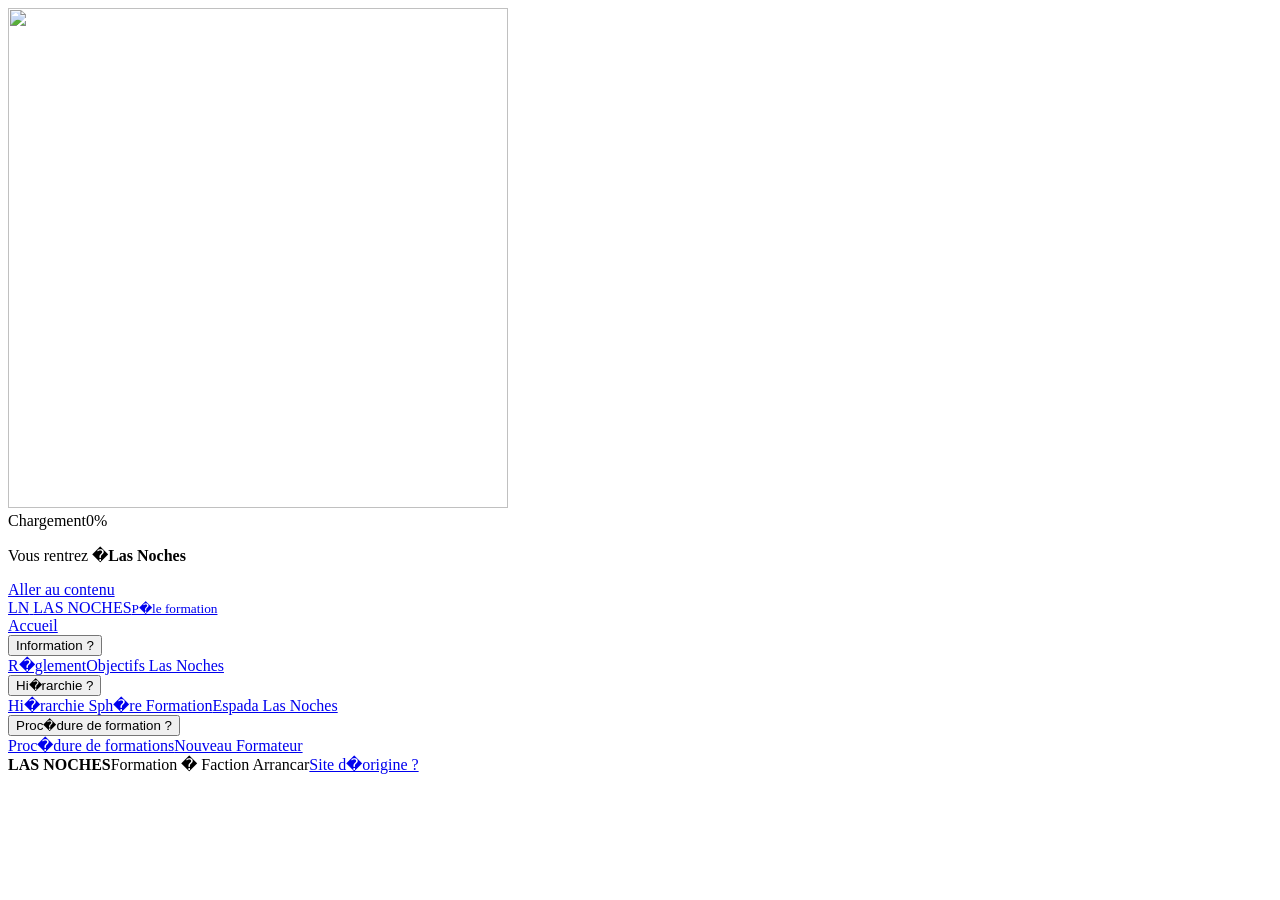
==== index.html @ d8e6fd23 "Add files via upload" ====
<!doctype html>
<html lang="fr">
<head>
  <meta charset="utf-8">
  <meta name="viewport" content="width=device-width, initial-scale=1">
  <meta name="theme-color" content="#101114">
  <meta name="description" content="Formation Las Noches : r�glement, hi�rarchie et formation Arrancar.">
  <link rel="preload" as="image" href="images/image-removebg-preview.png">
  <title>Formation Las Noches</title>
  <link rel="stylesheet" href="css/style.css">
</head>
<body>
  <div class="intro" id="intro" aria-hidden="true">
    <div class="intro-loading">
      <img src="images/image-removebg-preview.png" width="500" height="500" alt="">
      <div class="track"><i class="fill"></i></div>
      <div class="intro-meta"><span>Chargement</span><span id="percent">0%</span></div>
    </div>
    <p class="intro-message"><span>Vous rentrez �</span><strong>Las Noches</strong></p>
  </div>
  <a class="skip" href="#main">Aller au contenu</a>
  <header class="header">
    <div class="header-inner">
      <a class="brand" href="#accueil" aria-label="Las Noches, accueil">
        <span class="brand-mark">LN</span>
        <span class="brand-name">LAS NOCHES<small>P�le formation</small></span>
      </a>
      <nav class="nav" aria-label="Navigation principale">
        <a href="#accueil">Accueil</a>
        <div class="nav-item">
          <button class="nav-head" type="button" aria-expanded="false" aria-controls="menu-info">Information <span>?</span></button>
          <div class="dropdown" id="menu-info"><a href="#reglement">R�glement</a><a href="#objectifs">Objectifs Las Noches</a></div>
        </div>
        <div class="nav-item">
          <button class="nav-head" type="button" aria-expanded="false" aria-controls="menu-hierarchie">Hi�rarchie <span>?</span></button>
          <div class="dropdown" id="menu-hierarchie"><a href="#sphere">Hi�rarchie Sph�re Formation</a><a href="#espada">Espada Las Noches</a></div>
        </div>
        <div class="nav-item">
          <button class="nav-head" type="button" aria-expanded="false" aria-controls="menu-formation">Proc�dure de formation <span>?</span></button>
          <div class="dropdown" id="menu-formation"><a href="#procedure">Proc�dure de formations</a><a href="#procedure">Nouveau Formateur</a></div>
        </div>
      </nav>
    </div>
  </header>
  <main id="main"></main>
  <footer class="footer"><div class="shell"><b>LAS NOCHES</b><span>Formation � Faction Arrancar</span><a href="https://sites.google.com/view/formationlasnoches?usp=sharing" target="_blank" rel="noopener noreferrer">Site d�origine ?</a></div></footer>
  <script src="js/app.js"></script>
</body>
</html>
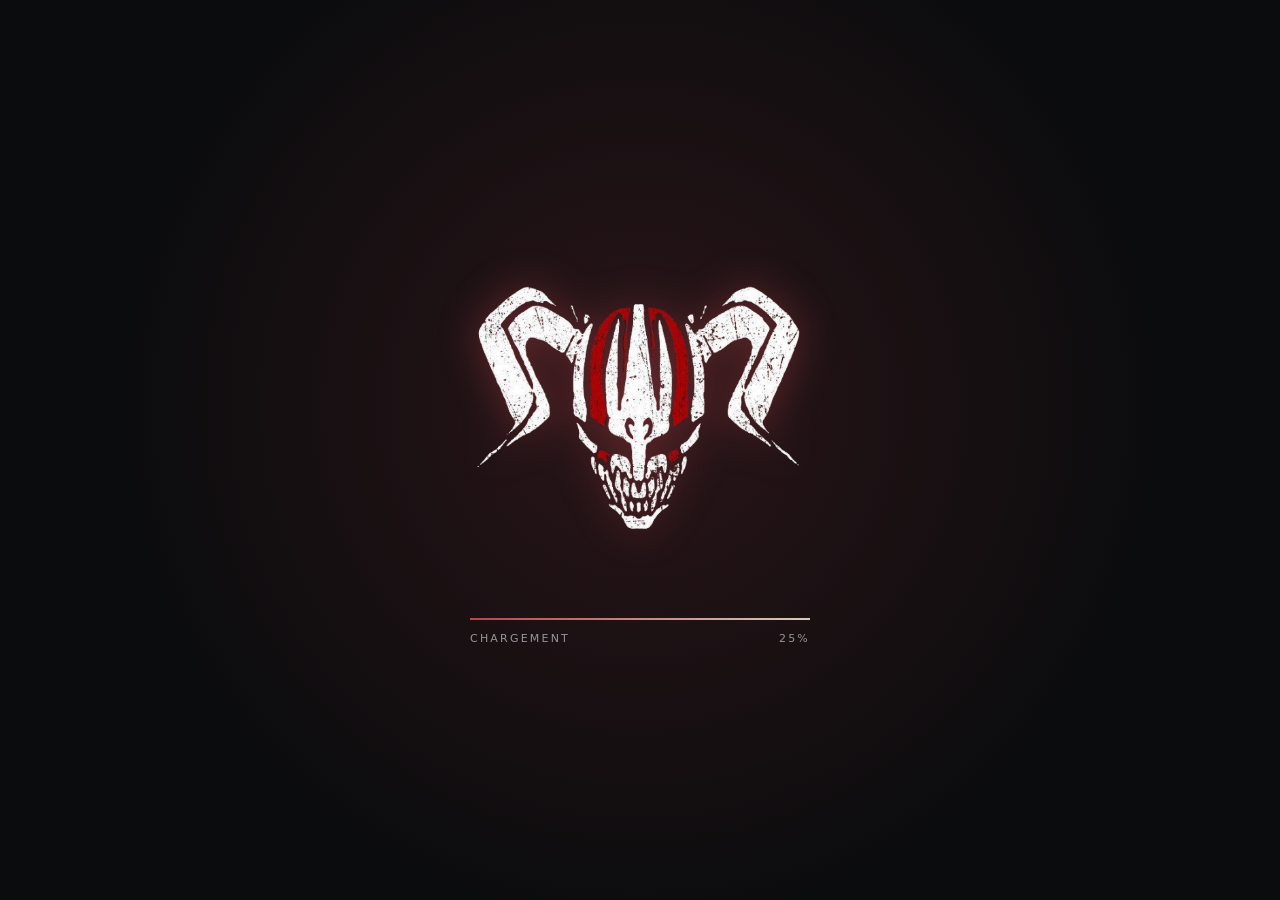
==== commit 0706a844: "Update index.html" ====
--- a/index.html
+++ b/index.html
@@ -4,46 +4,76 @@
   <meta charset="utf-8">
   <meta name="viewport" content="width=device-width, initial-scale=1">
   <meta name="theme-color" content="#101114">
-  <meta name="description" content="Formation Las Noches : r�glement, hi�rarchie et formation Arrancar.">
-  <link rel="preload" as="image" href="images/image-removebg-preview.png">
+  <meta name="description" content="Formation Las Noches : règlement, hiérarchie et formation Arrancar.">
+  <link rel="preload" as="image" href="image-removebg-preview.png">
   <title>Formation Las Noches</title>
   <link rel="stylesheet" href="css/style.css">
 </head>
 <body>
   <div class="intro" id="intro" aria-hidden="true">
     <div class="intro-loading">
-      <img src="images/image-removebg-preview.png" width="500" height="500" alt="">
+      <img src="image-removebg-preview.png" width="500" height="500" alt="">
       <div class="track"><i class="fill"></i></div>
       <div class="intro-meta"><span>Chargement</span><span id="percent">0%</span></div>
     </div>
-    <p class="intro-message"><span>Vous rentrez �</span><strong>Las Noches</strong></p>
+    <p class="intro-message"><span>Vous rentrez à</span><strong>Las Noches</strong></p>
   </div>
+
   <a class="skip" href="#main">Aller au contenu</a>
+
   <header class="header">
     <div class="header-inner">
       <a class="brand" href="#accueil" aria-label="Las Noches, accueil">
         <span class="brand-mark">LN</span>
-        <span class="brand-name">LAS NOCHES<small>P�le formation</small></span>
+        <span class="brand-name">LAS NOCHES<small>Pôle formation</small></span>
       </a>
+
       <nav class="nav" aria-label="Navigation principale">
         <a href="#accueil">Accueil</a>
+
         <div class="nav-item">
-          <button class="nav-head" type="button" aria-expanded="false" aria-controls="menu-info">Information <span>?</span></button>
-          <div class="dropdown" id="menu-info"><a href="#reglement">R�glement</a><a href="#objectifs">Objectifs Las Noches</a></div>
+          <button class="nav-head" type="button" aria-expanded="false" aria-controls="menu-info">
+            Information <span>⌄</span>
+          </button>
+          <div class="dropdown" id="menu-info">
+            <a href="#reglement">Règlement</a>
+            <a href="#objectifs">Objectifs Las Noches</a>
+          </div>
         </div>
+
         <div class="nav-item">
-          <button class="nav-head" type="button" aria-expanded="false" aria-controls="menu-hierarchie">Hi�rarchie <span>?</span></button>
-          <div class="dropdown" id="menu-hierarchie"><a href="#sphere">Hi�rarchie Sph�re Formation</a><a href="#espada">Espada Las Noches</a></div>
+          <button class="nav-head" type="button" aria-expanded="false" aria-controls="menu-hierarchie">
+            Hiérarchie <span>⌄</span>
+          </button>
+          <div class="dropdown" id="menu-hierarchie">
+            <a href="#sphere">Hiérarchie Sphère Formation</a>
+            <a href="#espada">Espada Las Noches</a>
+          </div>
         </div>
+
         <div class="nav-item">
-          <button class="nav-head" type="button" aria-expanded="false" aria-controls="menu-formation">Proc�dure de formation <span>?</span></button>
-          <div class="dropdown" id="menu-formation"><a href="#procedure">Proc�dure de formations</a><a href="#procedure">Nouveau Formateur</a></div>
+          <button class="nav-head" type="button" aria-expanded="false" aria-controls="menu-formation">
+            Procédure de formation <span>⌄</span>
+          </button>
+          <div class="dropdown" id="menu-formation">
+            <a href="#procedure">Procédure de formations</a>
+            <a href="#procedure">Nouveau Formateur</a>
+          </div>
         </div>
       </nav>
     </div>
   </header>
+
   <main id="main"></main>
-  <footer class="footer"><div class="shell"><b>LAS NOCHES</b><span>Formation � Faction Arrancar</span><a href="https://sites.google.com/view/formationlasnoches?usp=sharing" target="_blank" rel="noopener noreferrer">Site d�origine ?</a></div></footer>
+
+  <footer class="footer">
+    <div class="shell">
+      <b>LAS NOCHES</b>
+      <span>Formation · Faction Arrancar</span>
+      <a href="https://sites.google.com/view/formationlasnoches?usp=sharing" target="_blank" rel="noopener noreferrer">Site d’origine ↗</a>
+    </div>
+  </footer>
+
   <script src="js/app.js"></script>
 </body>
-</html>+</html>
--- a/css/style.css
+++ b/css/style.css
@@ -0,0 +1,477 @@
+:root {
+  --bg: #101114;
+  --panel: #1b1c20;
+  --text: #f1eee9;
+  --soft: #c5c2bd;
+  --muted: #96949a;
+  --line: #3b3b3e;
+  --red: #b8444a;
+  --cream: #d8cbbc;
+}
+
+* { box-sizing: border-box; }
+html { scroll-behavior: smooth; }
+body {
+  margin: 0;
+  background: var(--bg);
+  color: var(--text);
+  font: 16px/1.7 system-ui, -apple-system, "Segoe UI", sans-serif;
+}
+a { color: inherit; text-decoration: none; }
+button { font: inherit; }
+img { display: block; max-width: 100%; }
+h1, h2, h3, p { margin-top: 0; }
+h1, h2, h3 {
+  font-family: Georgia, serif;
+  font-weight: 400;
+  line-height: 1.12;
+}
+:focus-visible { outline: 2px solid var(--cream); outline-offset: 4px; }
+.shell { max-width: 1120px; margin: auto; padding: 0 32px; }
+.skip {
+  position: absolute;
+  left: -999px;
+  top: 10px;
+  z-index: 101;
+  background: #fff;
+  color: #111;
+  padding: 8px;
+}
+.skip:focus { left: 10px; }
+
+/* Navigation */
+.header {
+  position: sticky;
+  top: 0;
+  z-index: 20;
+  background: #101114f5;
+  border-bottom: 1px solid #ffffff22;
+  backdrop-filter: blur(14px);
+}
+.header-inner {
+  max-width: 1120px;
+  min-height: 78px;
+  margin: auto;
+  padding: 0 32px;
+  display: flex;
+  align-items: center;
+  gap: 40px;
+}
+.brand { display: flex; align-items: center; gap: 14px; white-space: nowrap; }
+.brand-mark {
+  width: 40px;
+  height: 40px;
+  border: 1px solid var(--cream);
+  border-radius: 50%;
+  display: grid;
+  place-items: center;
+  font: 14px Georgia, serif;
+}
+.brand-name { font: 18px/1.1 Georgia, serif; letter-spacing: .15em; }
+.brand-name small {
+  display: block;
+  margin-top: 5px;
+  color: var(--muted);
+  font: 9px system-ui, sans-serif;
+  letter-spacing: .26em;
+  text-transform: uppercase;
+}
+.nav {
+  display: flex;
+  align-items: stretch;
+  gap: 27px;
+  margin-left: auto;
+  align-self: stretch;
+}
+.nav > a, .nav-head {
+  display: flex;
+  align-items: center;
+  min-height: 78px;
+  color: var(--soft);
+  font-size: 13px;
+  letter-spacing: .04em;
+  white-space: nowrap;
+}
+.nav > a:hover, .nav > a.active, .nav-head:hover, .nav-head.active { color: #fff; }
+.nav > a.active { border-bottom: 2px solid var(--red); }
+.nav-item { position: relative; display: flex; }
+.nav-head { border: 0; background: none; cursor: pointer; padding: 0; }
+.nav-head span { margin-left: 7px; color: var(--red); }
+.dropdown {
+  position: absolute;
+  top: 100%;
+  left: -16px;
+  min-width: 260px;
+  padding: 9px;
+  background: var(--panel);
+  border: 1px solid #49484a;
+  box-shadow: 0 20px 38px #0009;
+  opacity: 0;
+  visibility: hidden;
+  transform: translateY(7px);
+  pointer-events: none;
+  transition: opacity .2s, transform .2s, visibility .2s;
+}
+.dropdown a {
+  display: block;
+  padding: 11px 12px;
+  color: var(--soft);
+  font-size: 13px;
+  line-height: 1.4;
+}
+.dropdown a:hover, .dropdown a:focus-visible, .dropdown a[aria-current=page] {
+  color: white;
+  background: #ffffff10;
+}
+.nav-item:hover .dropdown, .nav-item:focus-within .dropdown, .nav-item.open .dropdown {
+  opacity: 1;
+  visibility: visible;
+  transform: none;
+  pointer-events: auto;
+}
+
+/* Accueil et pages */
+.hero {
+  min-height: max(490px, calc(100svh - 166px));
+  display: flex;
+  align-items: center;
+  position: relative;
+  overflow: hidden;
+  background:
+    linear-gradient(90deg, #101114 0%, #101114ec 42%, #10111473 100%),
+    linear-gradient(0deg, #101114, transparent 48%),
+    url("../hero.webp") right center / auto 105% no-repeat;
+}
+.hero .shell {
+  width: 100%;
+  padding-top: 75px;
+  padding-bottom: 90px;
+  position: relative;
+  z-index: 1;
+}
+.eyebrow {
+  color: var(--cream);
+  font-size: 11px;
+  font-weight: 700;
+  letter-spacing: .23em;
+  text-transform: uppercase;
+}
+.eyebrow::before {
+  content: "";
+  display: inline-block;
+  width: 28px;
+  height: 1px;
+  background: var(--red);
+  vertical-align: middle;
+  margin-right: 12px;
+}
+.hero h1 {
+  font-size: clamp(55px, 7vw, 94px);
+  letter-spacing: -.045em;
+  margin: 22px 0;
+}
+.hero h1 em { font-style: normal; color: var(--red); }
+.hero p { max-width: 520px; color: var(--soft); font-size: 18px; }
+.page-top {
+  padding: 50px 0 60px;
+  border-bottom: 1px solid var(--line);
+  background: radial-gradient(circle at 85% 15%, #65313655, transparent 33%), #17181b;
+}
+.crumb {
+  display: flex;
+  gap: 12px;
+  flex-wrap: wrap;
+  color: var(--muted);
+  font-size: 12px;
+  margin-bottom: 50px;
+}
+.crumb a:hover { color: white; }
+.page-top h1 {
+  font-size: clamp(45px, 6vw, 78px);
+  letter-spacing: -.04em;
+  margin: 15px 0 0;
+}
+.content {
+  max-width: 1040px;
+  padding-top: 65px;
+  padding-bottom: 100px;
+  min-height: 45vh;
+}
+.content > h2 { font-size: clamp(34px, 4vw, 49px); }
+.content p, .content li { color: var(--soft); }
+.back {
+  display: inline-block;
+  margin-top: 38px;
+  color: var(--cream);
+  font-size: 13px;
+  border-bottom: 1px solid;
+}
+.footer { border-top: 1px solid var(--line); padding: 30px 0; background: #0b0c0e; }
+.footer .shell { display: flex; justify-content: space-between; gap: 20px; align-items: center; }
+.footer b { font: 17px Georgia, serif; letter-spacing: .13em; }
+.footer span, .footer a { color: var(--muted); font-size: 12px; }
+
+/* Hiérarchie */
+.org-intro { margin-bottom: 30px; }
+.org-intro h2 { font-size: 42px; margin: 12px 0; }
+.org-intro p { color: var(--muted); }
+.org {
+  max-width: 960px;
+  margin: auto;
+  padding: 42px 38px 48px;
+  border: 1px solid #484248;
+  background: radial-gradient(circle at 50% 12%, #56374036, transparent 45%), #191a1e;
+}
+.org-kicker {
+  display: block;
+  text-align: center;
+  color: var(--cream);
+  font-size: 10px;
+  letter-spacing: .23em;
+  text-transform: uppercase;
+  margin-bottom: 18px;
+}
+.person {
+  overflow: hidden;
+  background: #202125;
+  border: 1px solid #565056;
+  box-shadow: 0 18px 36px #0004;
+}
+.person img { width: 100%; aspect-ratio: 1.68; object-fit: cover; }
+.person-info { text-align: center; padding: 19px 15px 22px; }
+.person-info small {
+  display: block;
+  color: var(--cream);
+  font-size: 10px;
+  font-weight: 700;
+  letter-spacing: .16em;
+  text-transform: uppercase;
+}
+.person-info strong { display: block; font: 26px/1.2 Georgia, serif; margin-top: 7px; }
+.org-lead { max-width: 318px; margin: auto; border-color: #9d7779; }
+.org-deputy { max-width: 318px; margin: auto; }
+.stem { height: 44px; width: 1px; margin: auto; background: #a47378; }
+.team-heading {
+  display: flex;
+  align-items: center;
+  justify-content: center;
+  gap: 16px;
+  margin: 0 0 24px;
+  color: var(--cream);
+  font-size: 10px;
+  font-weight: 700;
+  letter-spacing: .23em;
+  text-transform: uppercase;
+}
+.team-heading::before, .team-heading::after {
+  content: "";
+  width: 62px;
+  height: 1px;
+  background: #7b5e62;
+}
+.trainers { display: grid; grid-template-columns: repeat(3, minmax(0, 1fr)); gap: 14px; }
+.trainer {
+  display: flex;
+  align-items: center;
+  gap: 15px;
+  min-height: 92px;
+  padding: 16px 18px;
+  border: 1px solid #494449;
+  background: #202125;
+}
+.trainer-index { color: var(--red); font: 20px Georgia, serif; }
+.trainer small {
+  display: block;
+  color: var(--cream);
+  font-size: 10px;
+  letter-spacing: .15em;
+  text-transform: uppercase;
+}
+.trainer strong { display: block; margin-top: 3px; font: 21px/1.2 Georgia, serif; }
+
+/* Objectifs */
+.objectives-intro { max-width: 720px; margin-bottom: 34px; }
+.objectives-intro h2 { font-size: clamp(36px, 4.5vw, 54px); margin: 13px 0 15px; }
+.objectives-intro p { color: var(--muted); }
+.objectives { display: grid; gap: 13px; max-width: 850px; }
+.objective {
+  display: grid;
+  grid-template-columns: 58px minmax(0, 1fr);
+  gap: 20px;
+  align-items: start;
+  padding: 26px 30px;
+  border: 1px solid #494449;
+  background: linear-gradient(110deg, #202125, #191a1e);
+}
+.objective-number { color: var(--red); font: 25px Georgia, serif; }
+.objective h3 { font-size: 30px; margin: 0 0 8px; }
+.objective p { margin: 0; max-width: 650px; }
+
+/* Règlement */
+.reg-intro { max-width: 790px; margin-bottom: 55px; }
+.reg-intro h2 { font-size: 46px; margin: 12px 0 22px; }
+.authority { border-left: 2px solid var(--red); padding: 15px 20px; background: #ffffff09; }
+.severity { --tone: #b7a99b; margin-bottom: 58px; }
+.severity-2 { --tone: #bb9a73; }
+.severity-3 { --tone: #c1766b; }
+.severity-4 { --tone: #d05258; }
+.severity-head {
+  display: flex;
+  align-items: end;
+  gap: 20px;
+  padding-bottom: 18px;
+  border-bottom: 1px solid var(--tone);
+}
+.severity-head .index { color: var(--tone); font: 54px/.9 Georgia, serif; }
+.severity-head small {
+  color: var(--tone);
+  font-size: 11px;
+  letter-spacing: .17em;
+  text-transform: uppercase;
+}
+.severity-head h3 { font-size: 35px; margin: 2px 0 0; }
+.severity-head .count { margin-left: auto; color: var(--muted); font-size: 12px; }
+.rule {
+  display: grid;
+  grid-template-columns: minmax(0, 1.6fr) minmax(210px, 1fr);
+  gap: 30px;
+  padding: 25px 0;
+  border-bottom: 1px solid var(--line);
+}
+.rule-main { display: grid; grid-template-columns: 48px 1fr; gap: 10px; }
+.rule-number { color: var(--tone); font: 20px Georgia, serif; }
+.rule p { margin: 0; white-space: pre-line; }
+.sanction { border-left: 1px solid #4b4446; padding-left: 22px; }
+.sanction small {
+  display: block;
+  color: var(--tone);
+  font-size: 10px;
+  letter-spacing: .15em;
+  text-transform: uppercase;
+  margin-bottom: 10px;
+}
+.sanction p { font-size: 14px; }
+.proposal {
+  display: inline-block;
+  margin-bottom: 9px;
+  padding: 4px 8px;
+  border: 1px solid #b9876b;
+  color: #d2a589;
+  font-size: 10px;
+  text-transform: uppercase;
+}
+.reg-note {
+  max-width: 790px;
+  padding: 18px 22px;
+  border: 1px solid #7b5d49;
+  background: #7b5d4917;
+  font-size: 13px;
+}
+.step { padding: 25px 0; border-top: 1px solid var(--line); }
+.step h3 { font-size: 26px; }
+
+/* Animation d'entrée */
+.intro {
+  position: fixed;
+  inset: 0;
+  z-index: 100;
+  display: grid;
+  place-items: center;
+  background: radial-gradient(circle at 50% 45%, #2a1518, #0b0c0e 65%);
+  text-align: center;
+  opacity: 1;
+  transition: opacity 1.5s ease;
+}
+.intro > * { grid-area: 1/1; }
+.intro.fading { opacity: 0; pointer-events: none; }
+.intro-loading {
+  width: min(340px, 70vw);
+  transition: opacity .45s ease, transform .45s ease;
+}
+.intro-loading img {
+  width: 100%;
+  height: auto;
+  filter: drop-shadow(0 0 20px #b8444a77);
+}
+.track { height: 2px; margin-top: 22px; background: #ffffff25; }
+.fill {
+  display: block;
+  width: 100%;
+  height: 100%;
+  background: linear-gradient(90deg, var(--red), var(--cream));
+  transform: scaleX(0);
+  transform-origin: left;
+  animation: load 5s linear forwards;
+}
+@keyframes load { to { transform: scaleX(1); } }
+.intro-meta {
+  display: flex;
+  justify-content: space-between;
+  margin-top: 12px;
+  color: var(--muted);
+  font: 11px system-ui, sans-serif;
+  letter-spacing: .2em;
+  text-transform: uppercase;
+}
+.intro-message { padding: 0 24px; font-family: Georgia, serif; line-height: 1.15; }
+.intro-message span, .intro-message strong {
+  display: block;
+  opacity: 0;
+  filter: blur(12px);
+  transform: translateY(25px);
+  transition: opacity .9s ease, filter .9s ease, transform .9s ease;
+}
+.intro-message span { font-size: clamp(25px, 4.7vw, 46px); }
+.intro-message strong {
+  margin-top: 8px;
+  color: #e07177;
+  font-size: clamp(43px, 8vw, 82px);
+  font-weight: 400;
+  text-shadow: 0 0 32px #b8444a55;
+  transition-delay: .3s;
+}
+.intro.message .intro-loading { opacity: 0; transform: translateY(-15px); }
+.intro.message .intro-message span, .intro.message .intro-message strong {
+  opacity: 1;
+  filter: blur(0);
+  transform: none;
+}
+
+@media (max-width: 760px) {
+  .header-inner { display: block; padding-top: 12px; }
+  .brand { padding-bottom: 10px; }
+  .nav { margin: 0 -32px; padding: 0 32px; gap: 22px; flex-wrap: wrap; }
+  .nav > a, .nav-head { min-height: 44px; font-size: 12px; }
+  .nav-item { position: static; }
+  .dropdown { top: 100%; left: 0; right: 0; min-width: 0; }
+  .hero {
+    background: linear-gradient(90deg, #101114ed, #10111485),
+      url("../hero.webp") 65% center / cover no-repeat;
+  }
+  .page-top { padding: 35px 0 48px; }
+  .crumb { margin-bottom: 35px; }
+  .trainers { grid-template-columns: repeat(2, minmax(0, 1fr)); }
+}
+
+@media (max-width: 650px) {
+  .shell, .header-inner { padding-left: 20px; padding-right: 20px; }
+  .nav { margin: 0 -20px; padding: 0 20px; gap: 15px; }
+  .hero h1 { font-size: 55px; }
+  .hero p { font-size: 16px; }
+  .org { max-width: 360px; padding: 28px 18px; }
+  .trainers { grid-template-columns: 1fr; }
+  .objective { grid-template-columns: 40px 1fr; gap: 12px; padding: 22px 18px; }
+  .objective h3 { font-size: 25px; }
+  .rule { display: block; }
+  .sanction { margin: 20px 0 0 48px; padding-left: 16px; }
+  .severity-head .index { font-size: 42px; }
+  .severity-head h3 { font-size: 28px; }
+  .severity-head .count { display: none; }
+  .footer .shell { display: block; }
+  .footer .shell > * { display: block; margin: 8px 0; }
+}
+
+@media (prefers-reduced-motion: reduce) {
+  *, *::before, *::after { animation: none !important; transition: none !important; }
+  .fill { transform: scaleX(1); }
+}
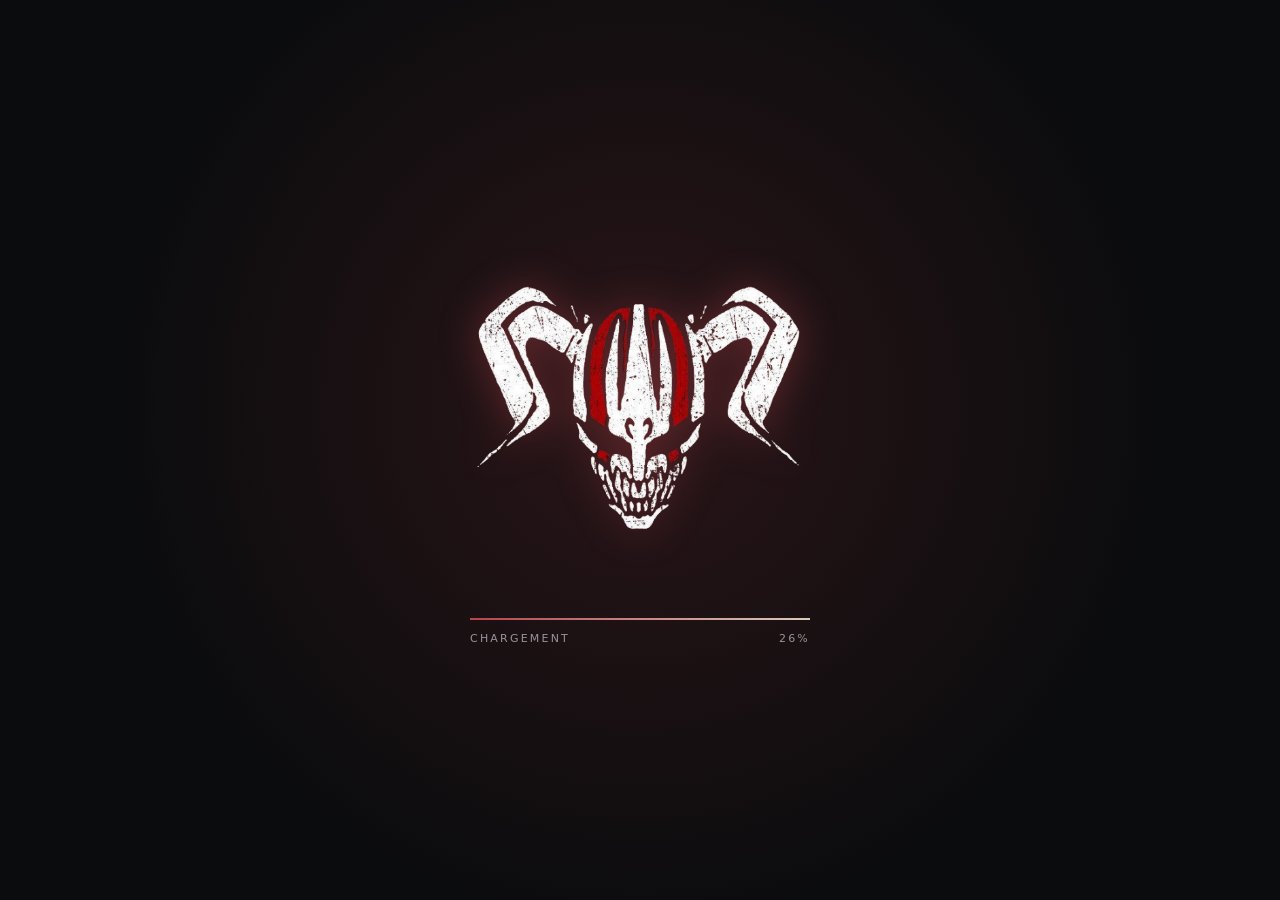
==== commit 10ee5689: "Update index.html" ====
--- a/index.html
+++ b/index.html
@@ -56,8 +56,8 @@
             Procédure de formation <span>⌄</span>
           </button>
           <div class="dropdown" id="menu-formation">
-            <a href="#procedure">Procédure de formations</a>
-            <a href="#procedure">Nouveau Formateur</a>
+            <a href="#procedure">Procédure de formation</a>
+            <a href="#nouveau-formateur">Nouveau Formateur</a>
           </div>
         </div>
       </nav>
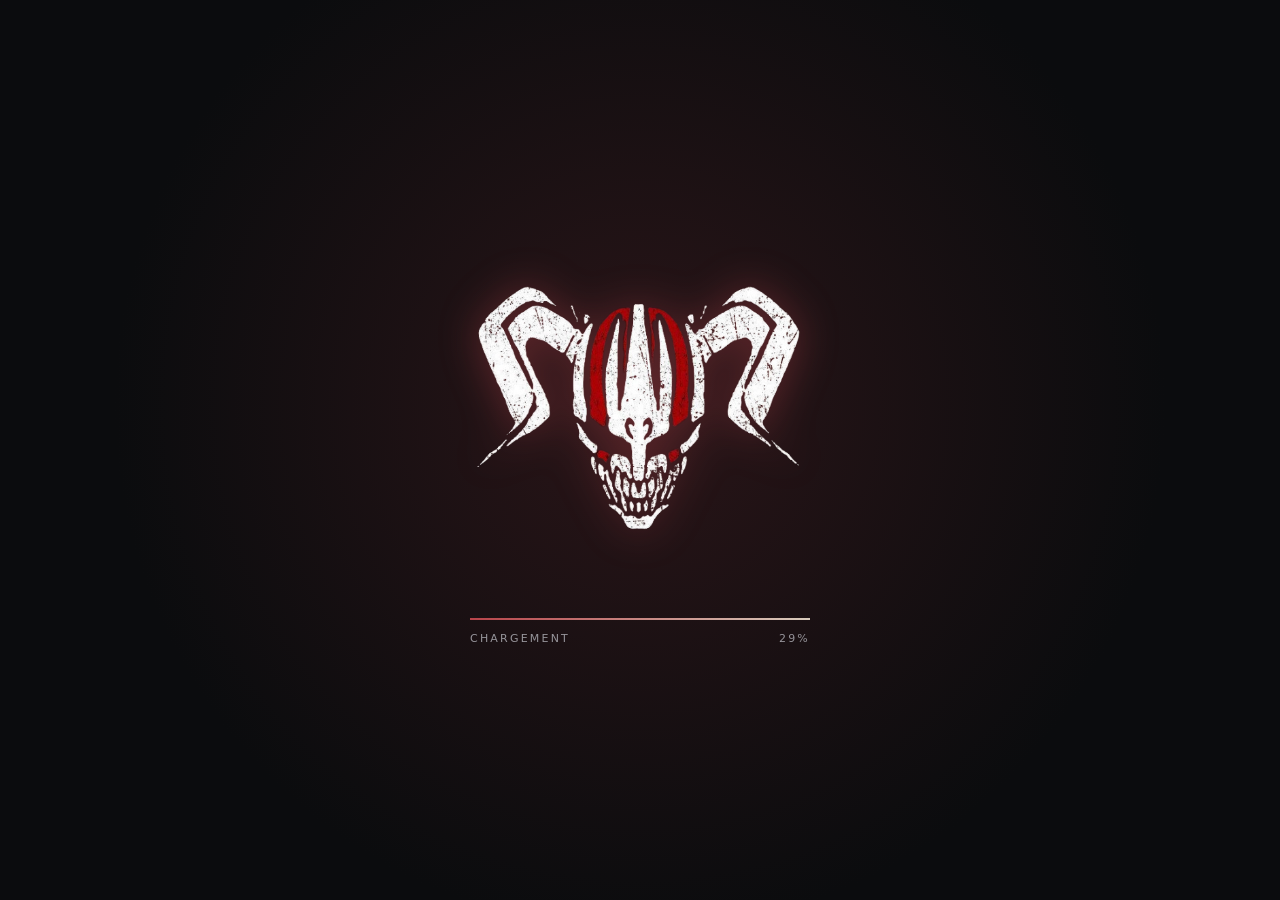
==== commit 4b88ba29: "Update index.html" ====
--- a/index.html
+++ b/index.html
@@ -14,9 +14,15 @@
     <div class="intro-loading">
       <img src="image-removebg-preview.png" width="500" height="500" alt="">
       <div class="track"><i class="fill"></i></div>
-      <div class="intro-meta"><span>Chargement</span><span id="percent">0%</span></div>
+      <div class="intro-meta">
+        <span>Chargement</span>
+        <span id="percent">0%</span>
+      </div>
     </div>
-    <p class="intro-message"><span>Vous rentrez à</span><strong>Las Noches</strong></p>
+    <p class="intro-message">
+      <span>Vous rentrez à</span>
+      <strong>Las Noches</strong>
+    </p>
   </div>
 
   <a class="skip" href="#main">Aller au contenu</a>
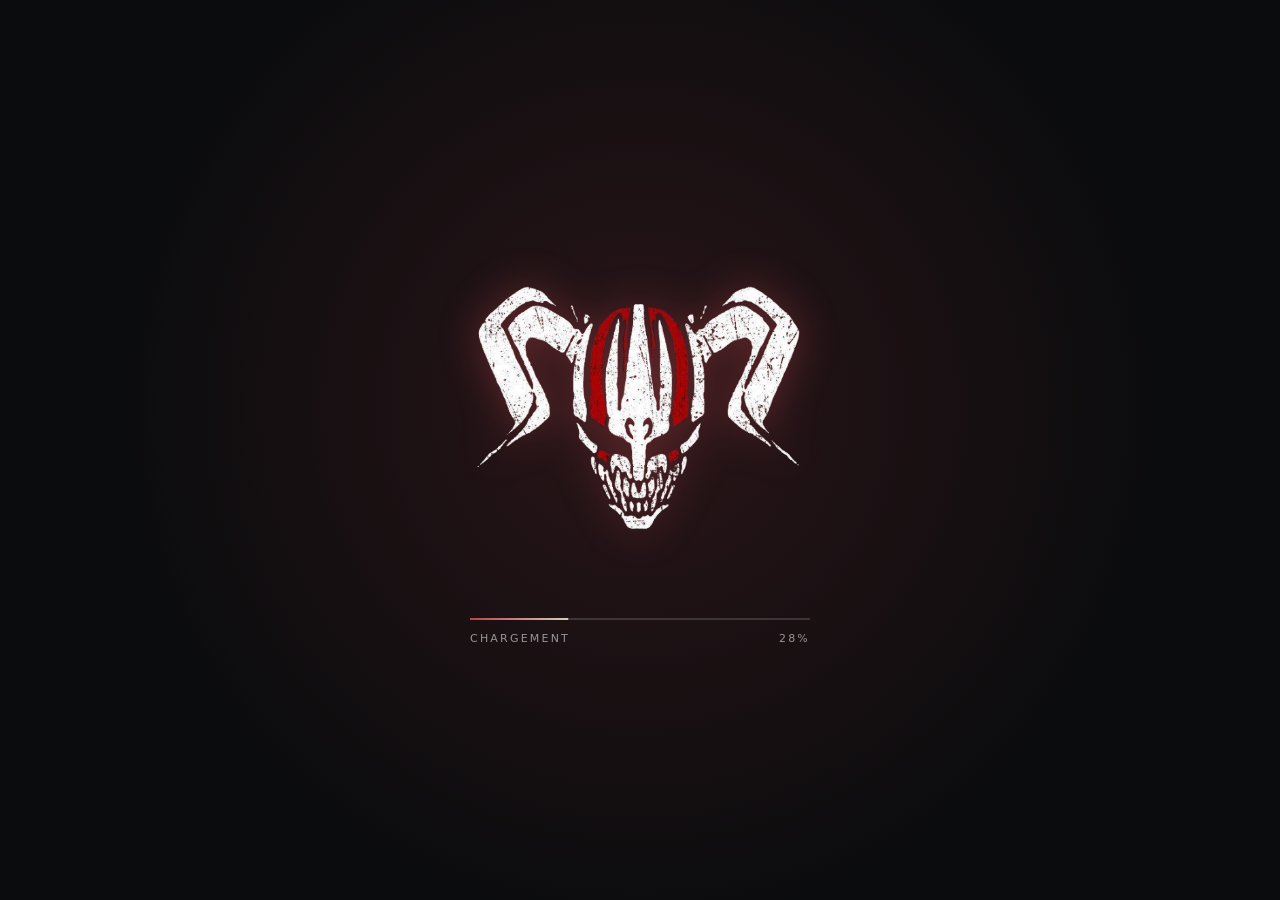
==== commit 733e1101: "Update index.html" ====
--- a/index.html
+++ b/index.html
@@ -7,7 +7,7 @@
   <meta name="description" content="Formation Las Noches : règlement, hiérarchie et formation Arrancar.">
   <link rel="preload" as="image" href="image-removebg-preview.png">
   <title>Formation Las Noches</title>
-  <link rel="stylesheet" href="css/style.css">
+  <link rel="stylesheet" href="css/style.css?v=4">
 </head>
 <body>
   <div class="intro" id="intro" aria-hidden="true">
@@ -80,6 +80,6 @@
     </div>
   </footer>
 
-  <script src="js/app.js"></script>
+  <script src="js/app.js?v=4"></script>
 </body>
 </html>
--- a/css/style.css
+++ b/css/style.css
@@ -380,7 +380,7 @@
   background: radial-gradient(circle at 50% 45%, #2a1518, #0b0c0e 65%);
   text-align: center;
   opacity: 1;
-  transition: opacity 1.5s ease;
+  transition: opacity 2.6s cubic-bezier(.4, 0, .2, 1);
 }
 .intro > * { grid-area: 1/1; }
 .intro.fading { opacity: 0; pointer-events: none; }
@@ -401,9 +401,7 @@
   background: linear-gradient(90deg, var(--red), var(--cream));
   transform: scaleX(0);
   transform-origin: left;
-  animation: load 5s linear forwards;
-}
-@keyframes load { to { transform: scaleX(1); } }
+}
 .intro-meta {
   display: flex;
   justify-content: space-between;
@@ -413,7 +411,12 @@
   letter-spacing: .2em;
   text-transform: uppercase;
 }
-.intro-message { padding: 0 24px; font-family: Georgia, serif; line-height: 1.15; }
+.intro-message {
+  padding: 0 24px;
+  font-family: Georgia, serif;
+  line-height: 1.15;
+  transition: transform 2.6s ease;
+}
 .intro-message span, .intro-message strong {
   display: block;
   opacity: 0;
@@ -436,6 +439,7 @@
   filter: blur(0);
   transform: none;
 }
+.intro.fading .intro-message { transform: translateY(-8px); }
 
 @media (max-width: 760px) {
   .header-inner { display: block; padding-top: 12px; }
@@ -472,6 +476,7 @@
 }
 
 @media (prefers-reduced-motion: reduce) {
-  *, *::before, *::after { animation: none !important; transition: none !important; }
-  .fill { transform: scaleX(1); }
-}
+  html { scroll-behavior: auto; }
+  .intro-message span, .intro-message strong { filter: none; transform: none; }
+  .intro.message .intro-loading, .intro.fading .intro-message { transform: none; }
+}
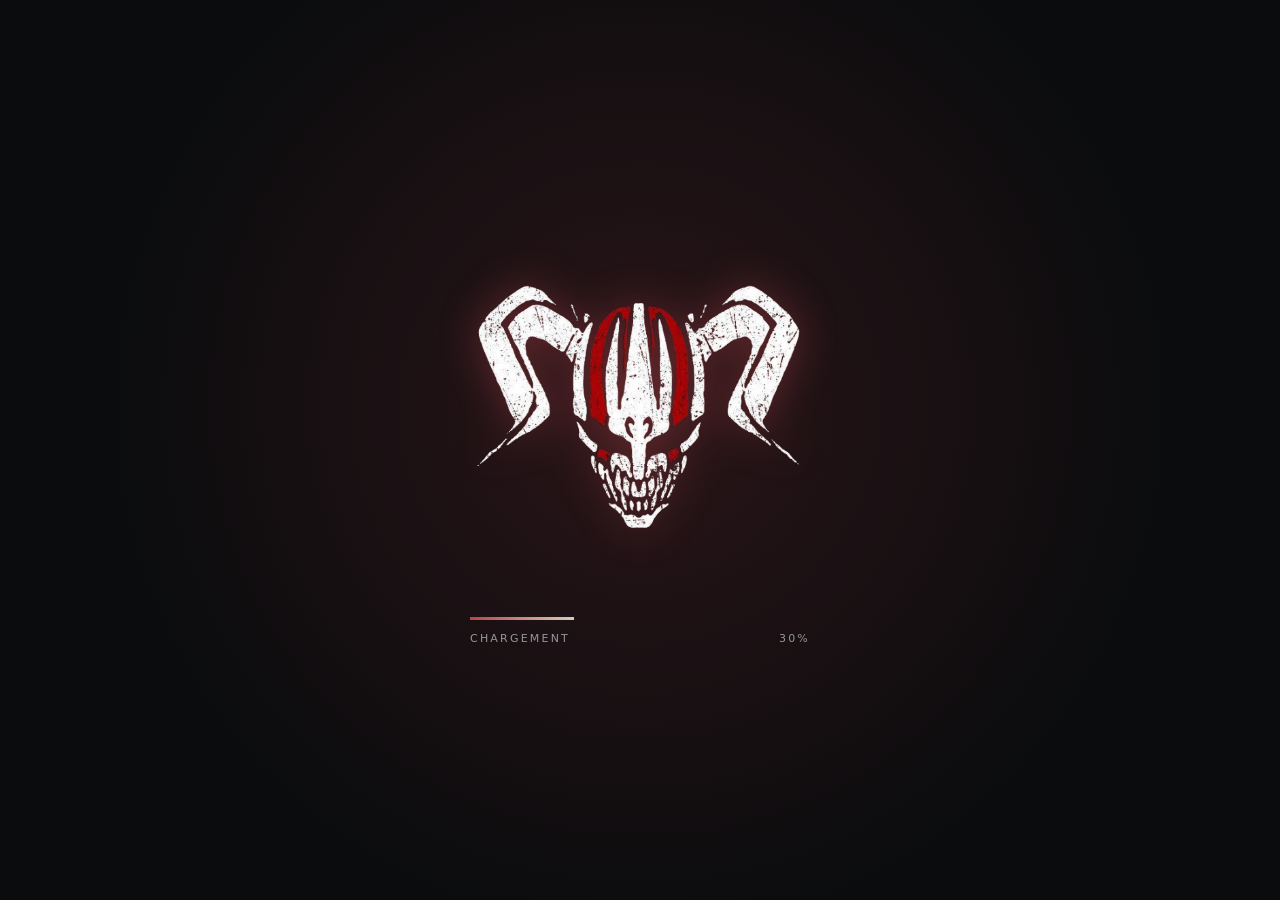
==== commit fb5c196a: "Update index.html" ====
--- a/index.html
+++ b/index.html
@@ -7,7 +7,7 @@
   <meta name="description" content="Formation Las Noches : règlement, hiérarchie et formation Arrancar.">
   <link rel="preload" as="image" href="image-removebg-preview.png">
   <title>Formation Las Noches</title>
-  <link rel="stylesheet" href="css/style.css?v=4">
+  <link rel="stylesheet" href="css/style.css?v=5">
 </head>
 <body>
   <div class="intro" id="intro" aria-hidden="true">
@@ -53,7 +53,7 @@
           </button>
           <div class="dropdown" id="menu-hierarchie">
             <a href="#sphere">Hiérarchie Sphère Formation</a>
-            <a href="#espada">Espada Las Noches</a>
+            <a href="#espada">Roi / Espada / Privaron Las Noches</a>
           </div>
         </div>
 
@@ -80,6 +80,6 @@
     </div>
   </footer>
 
-  <script src="js/app.js?v=4"></script>
+  <script src="js/app.js?v=5"></script>
 </body>
 </html>
--- a/css/style.css
+++ b/css/style.css
@@ -370,7 +370,7 @@
 .step { padding: 25px 0; border-top: 1px solid var(--line); }
 .step h3 { font-size: 26px; }
 
-/* Animation d'entrée */
+/* Intro */
 .intro {
   position: fixed;
   inset: 0;
@@ -380,27 +380,33 @@
   background: radial-gradient(circle at 50% 45%, #2a1518, #0b0c0e 65%);
   text-align: center;
   opacity: 1;
-  transition: opacity 2.6s cubic-bezier(.4, 0, .2, 1);
+  transition: opacity 2.8s cubic-bezier(.4, 0, .2, 1);
 }
 .intro > * { grid-area: 1/1; }
 .intro.fading { opacity: 0; pointer-events: none; }
 .intro-loading {
   width: min(340px, 70vw);
-  transition: opacity .45s ease, transform .45s ease;
+  transition: opacity .7s ease, transform .7s ease;
 }
 .intro-loading img {
   width: 100%;
   height: auto;
   filter: drop-shadow(0 0 20px #b8444a77);
 }
-.track { height: 2px; margin-top: 22px; background: #ffffff25; }
+
+/* Aucune ligne de fond : la barre commence réellement vide. */
+.track {
+  height: 3px;
+  margin-top: 22px;
+  overflow: hidden;
+  background: transparent;
+}
 .fill {
   display: block;
-  width: 100%;
+  width: 0;
   height: 100%;
   background: linear-gradient(90deg, var(--red), var(--cream));
-  transform: scaleX(0);
-  transform-origin: left;
+  box-shadow: 0 0 8px #b8444a77;
 }
 .intro-meta {
   display: flex;
@@ -411,19 +417,21 @@
   letter-spacing: .2em;
   text-transform: uppercase;
 }
+
+/* Le texte arrive de droite à gauche. */
 .intro-message {
   padding: 0 24px;
   font-family: Georgia, serif;
   line-height: 1.15;
-  transition: transform 2.6s ease;
-}
-.intro-message span, .intro-message strong {
-  display: block;
   opacity: 0;
-  filter: blur(12px);
-  transform: translateY(25px);
-  transition: opacity .9s ease, filter .9s ease, transform .9s ease;
-}
+  transform: translateX(90px);
+  clip-path: inset(0 0 0 100%);
+  transition:
+    opacity 1.7s ease,
+    transform 1.7s cubic-bezier(.2, .7, .2, 1),
+    clip-path 1.7s cubic-bezier(.2, .7, .2, 1);
+}
+.intro-message span, .intro-message strong { display: block; }
 .intro-message span { font-size: clamp(25px, 4.7vw, 46px); }
 .intro-message strong {
   margin-top: 8px;
@@ -431,15 +439,21 @@
   font-size: clamp(43px, 8vw, 82px);
   font-weight: 400;
   text-shadow: 0 0 32px #b8444a55;
-  transition-delay: .3s;
-}
-.intro.message .intro-loading { opacity: 0; transform: translateY(-15px); }
-.intro.message .intro-message span, .intro.message .intro-message strong {
+}
+.intro.message .intro-loading {
+  opacity: 0;
+  transform: translateY(-15px);
+}
+.intro.message .intro-message {
   opacity: 1;
-  filter: blur(0);
-  transform: none;
-}
-.intro.fading .intro-message { transform: translateY(-8px); }
+  transform: translateX(0);
+  clip-path: inset(0);
+}
+.intro.fading .intro-message {
+  opacity: 0;
+  transform: translateX(-90px);
+  transition: opacity 1.8s ease, transform 2.4s ease;
+}
 
 @media (max-width: 760px) {
   .header-inner { display: block; padding-top: 12px; }
@@ -477,6 +491,12 @@
 
 @media (prefers-reduced-motion: reduce) {
   html { scroll-behavior: auto; }
-  .intro-message span, .intro-message strong { filter: none; transform: none; }
-  .intro.message .intro-loading, .intro.fading .intro-message { transform: none; }
-}
+  .intro-message {
+    transform: none;
+    clip-path: none;
+    transition: opacity 1.7s ease;
+  }
+  .intro.message .intro-loading,
+  .intro.message .intro-message,
+  .intro.fading .intro-message { transform: none; }
+}
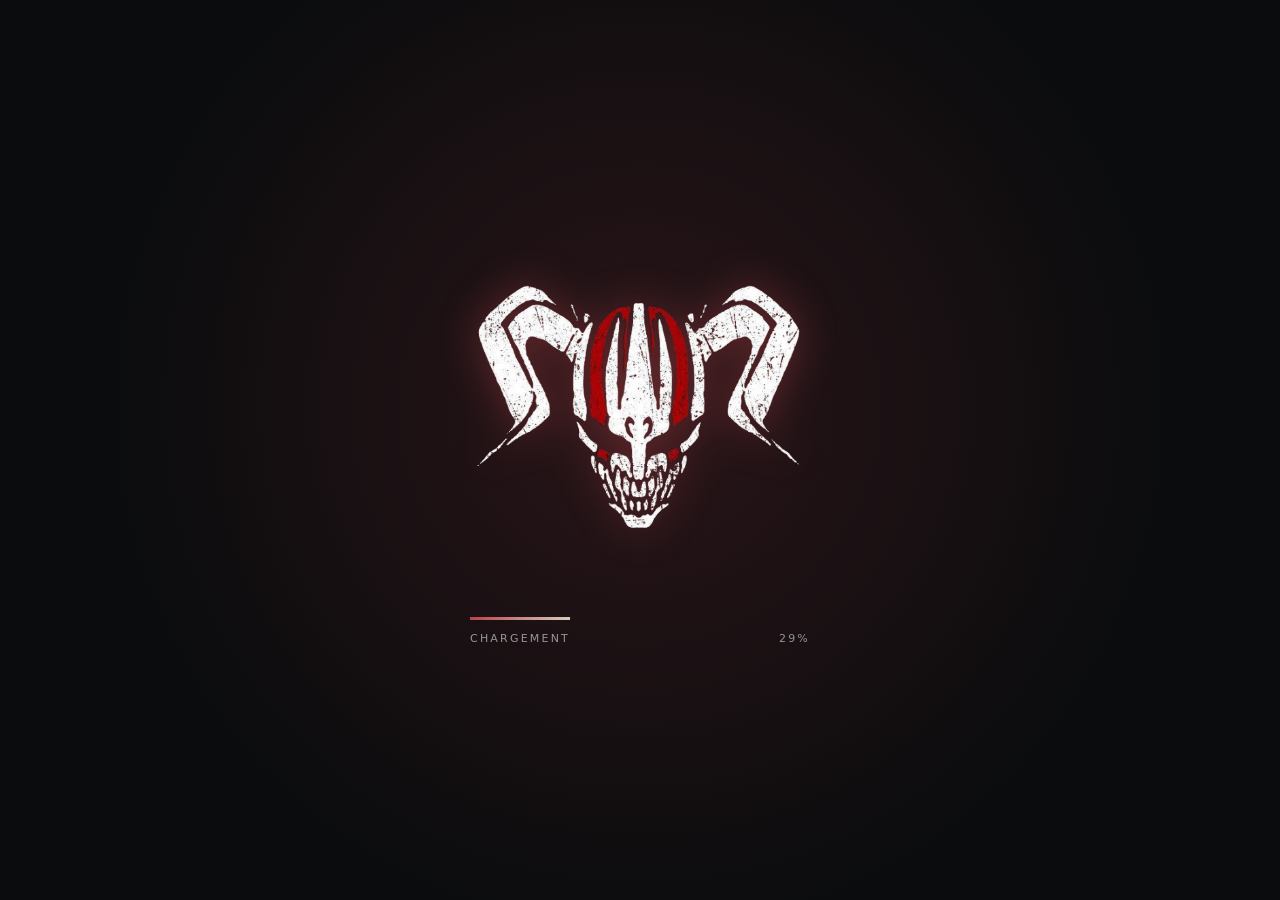
==== commit 624045e2: "Update index.html" ====
--- a/index.html
+++ b/index.html
@@ -7,22 +7,16 @@
   <meta name="description" content="Formation Las Noches : règlement, hiérarchie et formation Arrancar.">
   <link rel="preload" as="image" href="image-removebg-preview.png">
   <title>Formation Las Noches</title>
-  <link rel="stylesheet" href="css/style.css?v=5">
+  <link rel="stylesheet" href="css/style.css?v=7">
 </head>
 <body>
   <div class="intro" id="intro" aria-hidden="true">
     <div class="intro-loading">
       <img src="image-removebg-preview.png" width="500" height="500" alt="">
       <div class="track"><i class="fill"></i></div>
-      <div class="intro-meta">
-        <span>Chargement</span>
-        <span id="percent">0%</span>
-      </div>
+      <div class="intro-meta"><span>Chargement</span><span id="percent">0%</span></div>
     </div>
-    <p class="intro-message">
-      <span>Vous rentrez à</span>
-      <strong>Las Noches</strong>
-    </p>
+    <p class="intro-message"><span>Vous rentrez à</span><strong>Las Noches</strong></p>
   </div>
 
   <a class="skip" href="#main">Aller au contenu</a>
@@ -80,6 +74,6 @@
     </div>
   </footer>
 
-  <script src="js/app.js?v=5"></script>
+  <script src="js/app.js?v=7"></script>
 </body>
 </html>
--- a/css/style.css
+++ b/css/style.css
@@ -211,7 +211,7 @@
 .footer b { font: 17px Georgia, serif; letter-spacing: .13em; }
 .footer span, .footer a { color: var(--muted); font-size: 12px; }
 
-/* Hiérarchie */
+/* Hiérarchie de formation */
 .org-intro { margin-bottom: 30px; }
 .org-intro h2 { font-size: 42px; margin: 12px 0; }
 .org-intro p { color: var(--muted); }
@@ -288,6 +288,77 @@
   text-transform: uppercase;
 }
 .trainer strong { display: block; margin-top: 3px; font: 21px/1.2 Georgia, serif; }
+
+/* Roi, Espada et Privaron */
+.court-intro { text-align: center; margin: 0 auto 42px; max-width: 700px; }
+.court-intro h2 { font-size: clamp(38px, 5vw, 60px); margin: 15px 0; }
+.court-intro p { color: var(--muted); }
+.court { max-width: 1040px; margin: auto; }
+.throne {
+  max-width: 390px;
+  margin: auto;
+  padding: 32px 20px 36px;
+  text-align: center;
+  border: 1px solid #a27477;
+  background: radial-gradient(circle at 50% 0, #6e303649, transparent 65%), #202024;
+  box-shadow: 0 20px 48px #0005;
+}
+.throne-symbol {
+  display: block;
+  color: var(--red);
+  font-size: 40px;
+  line-height: 1;
+  margin-bottom: 14px;
+}
+.throne small {
+  display: block;
+  color: var(--cream);
+  font-size: 11px;
+  font-weight: 700;
+  letter-spacing: .25em;
+  text-transform: uppercase;
+}
+.throne strong {
+  display: block;
+  margin-top: 8px;
+  font: clamp(34px, 4vw, 48px)/1.15 Georgia, serif;
+}
+.court-line { height: 54px; width: 1px; margin: auto; background: #a47378; }
+.rank-section { margin-bottom: 54px; }
+.rank-heading {
+  display: flex;
+  align-items: baseline;
+  gap: 18px;
+  padding-bottom: 13px;
+  margin-bottom: 18px;
+  border-bottom: 1px solid #6c5357;
+}
+.rank-heading span { color: var(--red); font: 25px Georgia, serif; }
+.rank-heading h2 { font-size: 38px; margin: 0; }
+.rank-heading p { margin: 0 0 0 auto; color: var(--muted); font-size: 12px; }
+.rank-grid {
+  display: grid;
+  grid-template-columns: repeat(5, minmax(0, 1fr));
+  gap: 12px;
+}
+.rank-card {
+  min-height: 165px;
+  padding: 20px 16px;
+  border: 1px solid #494449;
+  background: linear-gradient(150deg, #242126, #1a1b1f);
+}
+.rank-number {
+  display: block;
+  color: var(--red);
+  font: 15px Georgia, serif;
+  letter-spacing: .08em;
+}
+.rank-card h3 {
+  margin: 19px 0 8px;
+  font-size: clamp(20px, 2vw, 26px);
+  overflow-wrap: anywhere;
+}
+.rank-card p { margin: 0; color: var(--cream); font-size: 12px; line-height: 1.45; }
 
 /* Objectifs */
 .objectives-intro { max-width: 720px; margin-bottom: 34px; }
@@ -393,8 +464,6 @@
   height: auto;
   filter: drop-shadow(0 0 20px #b8444a77);
 }
-
-/* Aucune ligne de fond : la barre commence réellement vide. */
 .track {
   height: 3px;
   margin-top: 22px;
@@ -417,8 +486,6 @@
   letter-spacing: .2em;
   text-transform: uppercase;
 }
-
-/* Le texte arrive de droite à gauche. */
 .intro-message {
   padding: 0 24px;
   font-family: Georgia, serif;
@@ -440,10 +507,7 @@
   font-weight: 400;
   text-shadow: 0 0 32px #b8444a55;
 }
-.intro.message .intro-loading {
-  opacity: 0;
-  transform: translateY(-15px);
-}
+.intro.message .intro-loading { opacity: 0; transform: translateY(-15px); }
 .intro.message .intro-message {
   opacity: 1;
   transform: translateX(0);
@@ -469,6 +533,7 @@
   .page-top { padding: 35px 0 48px; }
   .crumb { margin-bottom: 35px; }
   .trainers { grid-template-columns: repeat(2, minmax(0, 1fr)); }
+  .rank-grid { grid-template-columns: repeat(2, minmax(0, 1fr)); }
 }
 
 @media (max-width: 650px) {
@@ -478,6 +543,10 @@
   .hero p { font-size: 16px; }
   .org { max-width: 360px; padding: 28px 18px; }
   .trainers { grid-template-columns: 1fr; }
+  .rank-grid { grid-template-columns: 1fr; }
+  .rank-card { min-height: 0; }
+  .rank-heading { flex-wrap: wrap; }
+  .rank-heading p { width: 100%; margin-left: 0; }
   .objective { grid-template-columns: 40px 1fr; gap: 12px; padding: 22px 18px; }
   .objective h3 { font-size: 25px; }
   .rule { display: block; }
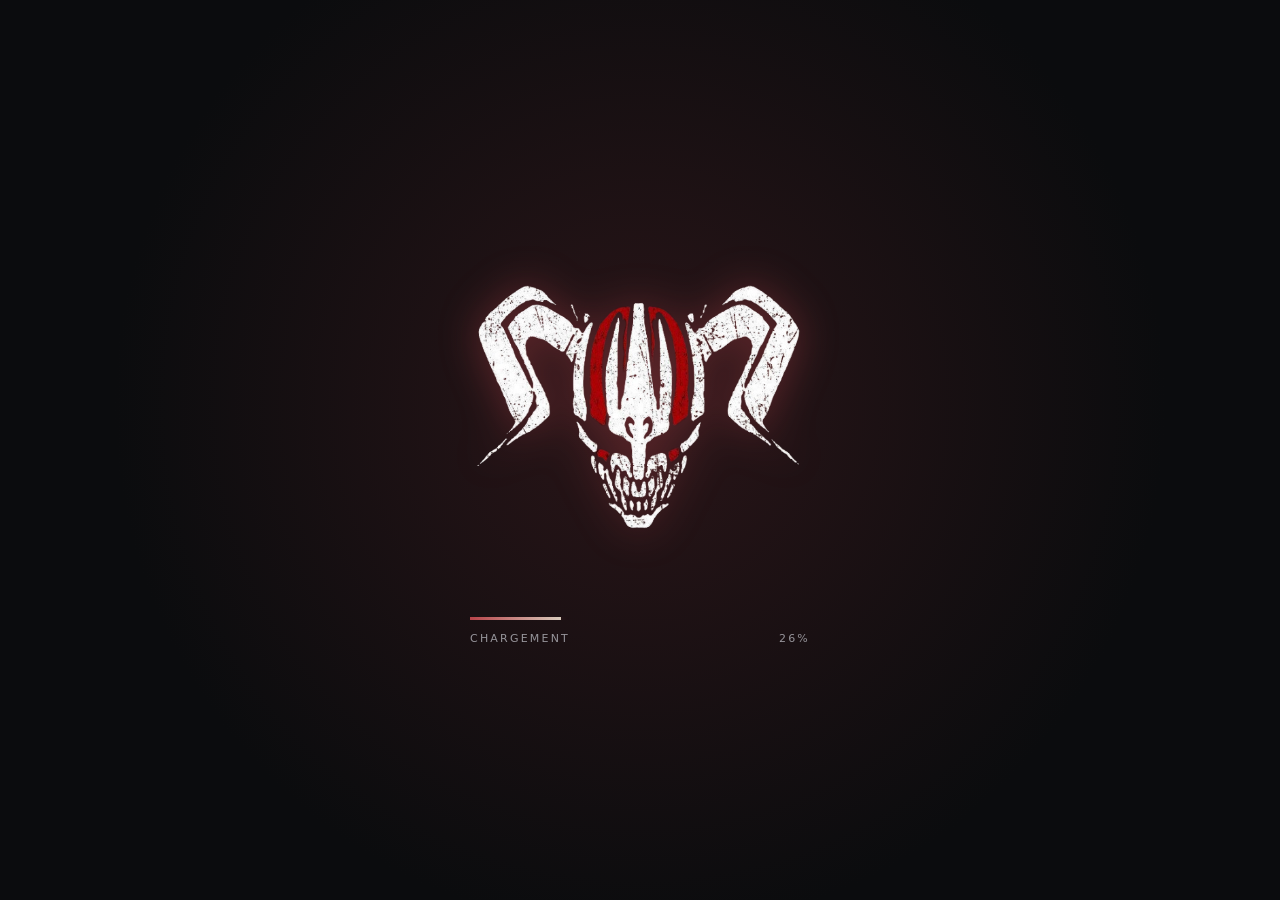
==== commit 1422ee60: "Update index.html" ====
--- a/index.html
+++ b/index.html
@@ -7,7 +7,7 @@
   <meta name="description" content="Formation Las Noches : règlement, hiérarchie et formation Arrancar.">
   <link rel="preload" as="image" href="image-removebg-preview.png">
   <title>Formation Las Noches</title>
-  <link rel="stylesheet" href="css/style.css?v=7">
+  <link rel="stylesheet" href="css/style.css?v=8">
 </head>
 <body>
   <div class="intro" id="intro" aria-hidden="true">
@@ -18,62 +18,32 @@
     </div>
     <p class="intro-message"><span>Vous rentrez à</span><strong>Las Noches</strong></p>
   </div>
-
   <a class="skip" href="#main">Aller au contenu</a>
-
   <header class="header">
     <div class="header-inner">
       <a class="brand" href="#accueil" aria-label="Las Noches, accueil">
         <span class="brand-mark">LN</span>
         <span class="brand-name">LAS NOCHES<small>Pôle formation</small></span>
       </a>
-
       <nav class="nav" aria-label="Navigation principale">
         <a href="#accueil">Accueil</a>
-
         <div class="nav-item">
-          <button class="nav-head" type="button" aria-expanded="false" aria-controls="menu-info">
-            Information <span>⌄</span>
-          </button>
-          <div class="dropdown" id="menu-info">
-            <a href="#reglement">Règlement</a>
-            <a href="#objectifs">Objectifs Las Noches</a>
-          </div>
+          <button class="nav-head" type="button" aria-expanded="false" aria-controls="menu-info">Information <span>⌄</span></button>
+          <div class="dropdown" id="menu-info"><a href="#reglement">Règlement</a><a href="#objectifs">Objectifs Las Noches</a></div>
         </div>
-
         <div class="nav-item">
-          <button class="nav-head" type="button" aria-expanded="false" aria-controls="menu-hierarchie">
-            Hiérarchie <span>⌄</span>
-          </button>
-          <div class="dropdown" id="menu-hierarchie">
-            <a href="#sphere">Hiérarchie Sphère Formation</a>
-            <a href="#espada">Roi / Espada / Privaron Las Noches</a>
-          </div>
+          <button class="nav-head" type="button" aria-expanded="false" aria-controls="menu-hierarchie">Hiérarchie <span>⌄</span></button>
+          <div class="dropdown" id="menu-hierarchie"><a href="#sphere">Hiérarchie Sphère Formation</a><a href="#espada">Roi / Espada / Privaron Las Noches</a></div>
         </div>
-
         <div class="nav-item">
-          <button class="nav-head" type="button" aria-expanded="false" aria-controls="menu-formation">
-            Procédure de formation <span>⌄</span>
-          </button>
-          <div class="dropdown" id="menu-formation">
-            <a href="#procedure">Procédure de formation</a>
-            <a href="#nouveau-formateur">Nouveau Formateur</a>
-          </div>
+          <button class="nav-head" type="button" aria-expanded="false" aria-controls="menu-formation">Procédure de formation <span>⌄</span></button>
+          <div class="dropdown" id="menu-formation"><a href="#procedure">Procédure de formation</a><a href="#nouveau-formateur">Nouveau Formateur</a></div>
         </div>
       </nav>
     </div>
   </header>
-
   <main id="main"></main>
-
-  <footer class="footer">
-    <div class="shell">
-      <b>LAS NOCHES</b>
-      <span>Formation · Faction Arrancar</span>
-      <a href="https://sites.google.com/view/formationlasnoches?usp=sharing" target="_blank" rel="noopener noreferrer">Site d’origine ↗</a>
-    </div>
-  </footer>
-
-  <script src="js/app.js?v=7"></script>
+  <footer class="footer"><div class="shell"><b>LAS NOCHES</b><span>Formation · Faction Arrancar</span><a href="https://sites.google.com/view/formationlasnoches?usp=sharing" target="_blank" rel="noopener noreferrer">Site d’origine ↗</a></div></footer>
+  <script src="js/app.js?v=8"></script>
 </body>
 </html>
--- a/css/style.css
+++ b/css/style.css
@@ -324,22 +324,35 @@
   font: clamp(34px, 4vw, 48px)/1.15 Georgia, serif;
 }
 .court-line { height: 54px; width: 1px; margin: auto; background: #a47378; }
-.rank-section { margin-bottom: 54px; }
-.rank-heading {
+.royal-tier { margin: 0; }
+.tier-heading {
   display: flex;
   align-items: baseline;
   gap: 18px;
-  padding-bottom: 13px;
+  padding: 0 0 13px;
   margin-bottom: 18px;
   border-bottom: 1px solid #6c5357;
 }
-.rank-heading span { color: var(--red); font: 25px Georgia, serif; }
-.rank-heading h2 { font-size: 38px; margin: 0; }
-.rank-heading p { margin: 0 0 0 auto; color: var(--muted); font-size: 12px; }
-.rank-grid {
+.tier-heading span { color: var(--red); font: 25px Georgia, serif; }
+.tier-heading h2 { font-size: 38px; margin: 0; }
+.tier-heading p { margin: 0 0 0 auto; color: var(--muted); font-size: 12px; }
+.tier-grid {
   display: grid;
   grid-template-columns: repeat(5, minmax(0, 1fr));
   gap: 12px;
+}
+.tier-lines {
+  display: grid;
+  grid-template-columns: repeat(5, minmax(0, 1fr));
+  gap: 12px;
+  height: 55px;
+}
+.tier-lines i {
+  display: block;
+  width: 1px;
+  height: 100%;
+  margin: auto;
+  background: #a47378;
 }
 .rank-card {
   min-height: 165px;
@@ -464,12 +477,7 @@
   height: auto;
   filter: drop-shadow(0 0 20px #b8444a77);
 }
-.track {
-  height: 3px;
-  margin-top: 22px;
-  overflow: hidden;
-  background: transparent;
-}
+.track { height: 3px; margin-top: 22px; overflow: hidden; background: transparent; }
 .fill {
   display: block;
   width: 0;
@@ -533,7 +541,10 @@
   .page-top { padding: 35px 0 48px; }
   .crumb { margin-bottom: 35px; }
   .trainers { grid-template-columns: repeat(2, minmax(0, 1fr)); }
-  .rank-grid { grid-template-columns: repeat(2, minmax(0, 1fr)); }
+  .tier-grid { grid-template-columns: repeat(2, minmax(0, 1fr)); }
+  .tier-lines { display: none; }
+  .tier-lines + .royal-tier { margin-top: 42px; }
+  .court-line { height: 28px; }
 }
 
 @media (max-width: 650px) {
@@ -543,10 +554,10 @@
   .hero p { font-size: 16px; }
   .org { max-width: 360px; padding: 28px 18px; }
   .trainers { grid-template-columns: 1fr; }
-  .rank-grid { grid-template-columns: 1fr; }
+  .tier-grid { grid-template-columns: 1fr; }
+  .tier-heading { flex-wrap: wrap; }
+  .tier-heading p { width: 100%; margin-left: 0; }
   .rank-card { min-height: 0; }
-  .rank-heading { flex-wrap: wrap; }
-  .rank-heading p { width: 100%; margin-left: 0; }
   .objective { grid-template-columns: 40px 1fr; gap: 12px; padding: 22px 18px; }
   .objective h3 { font-size: 25px; }
   .rule { display: block; }
